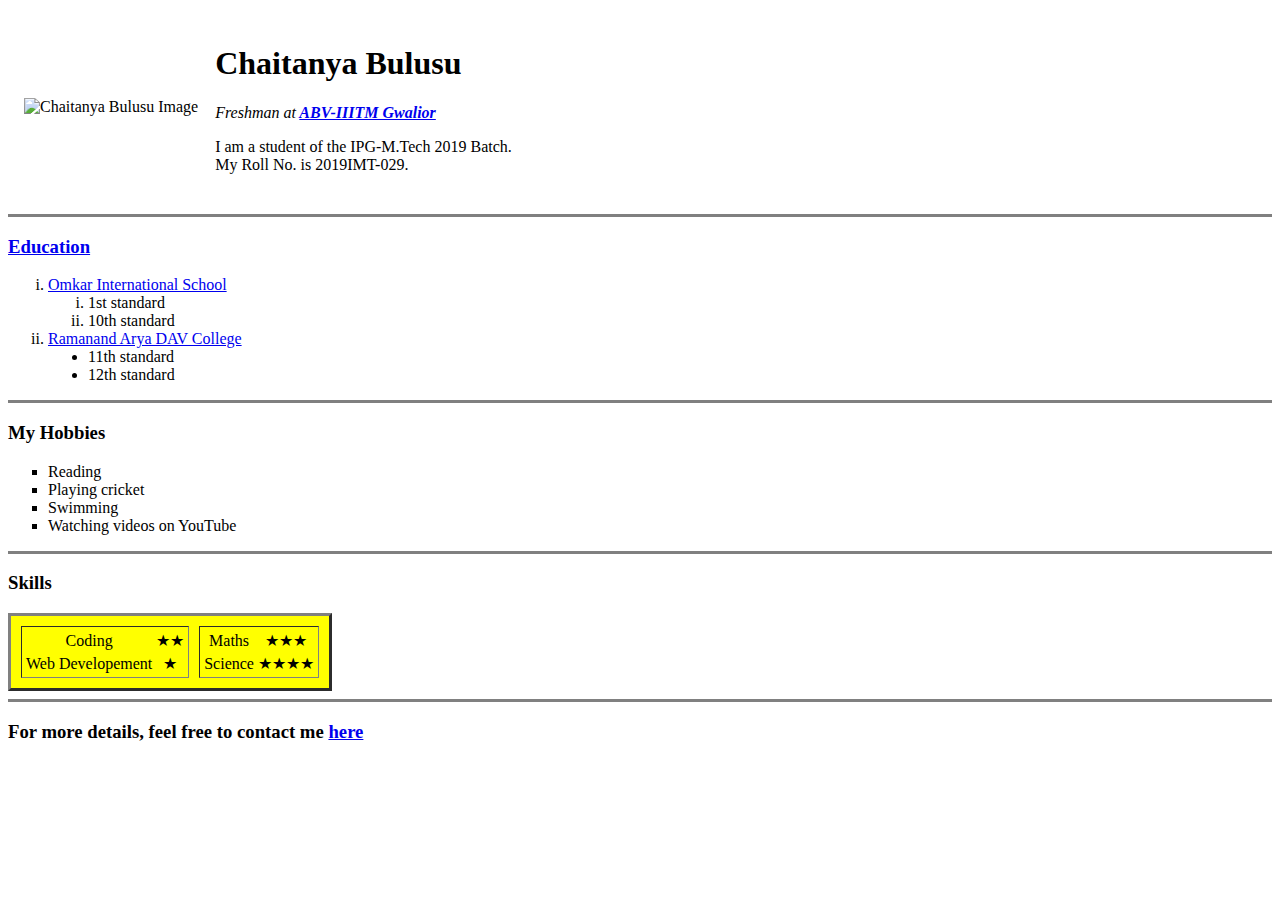
==== index.html @ 9bb605d9 "Created the first version of my personal website" ====
<!DOCTYPE html>
<html lang="en" dir="ltr">

<head>
  <meta charset="utf-8">
  <title>CHAITANYA</title>
</head>

<body>

  <table cellspacing="15">
    <tr>
      <td><img src="C:\Users\Chaitanya\Pictures\Camera Roll\Chaitanya-1.jpg" height="250" width="250" alt="Chaitanya Bulusu Image"></td>
      <td>
        <h1>Chaitanya Bulusu</h1>
        <p>
          <em>Freshman at<strong> <a href="https://www.iiitm.ac.in/index.php/en/">ABV-IIITM Gwalior</a></strong></em>
        </p>
        <p>
          I am a student of the IPG-M.Tech 2019 Batch.<br />My Roll No. is 2019IMT-029.
        </p>
      </td>
    </tr>
  </table>



  <hr size="3" noshade>
  <h3><a href="tables.html">Education</a></h3>
  <ol type="i">
    <li><a href="https://www.youtube.com/watch?v=Hh9xpsPqqZ4">Omkar International School</a>
      <ol type="i">
        <li>1st standard </li>
        <li>10th standard</li>
      </ol>
    </li>
    <li><a href="https://images.static-collegedunia.com/public/college_data/images/appImage/56966_Untitled.1png.png">Ramanand Arya DAV College</a>
      <ul type="disc">
        <li>11th standard</li>
        <li>12th standard</li>
      </ul>
    </li>
  </ol>
<hr size="3" noshade>

  <h3>My Hobbies</h3>
  <!-- <ol type="i" start="5">
    <li>Reading</li>
    <li>Playing Cricket</li>
    <li value="10">Swimming</li>
    <li>Watching videos on YouTube</li>
    <li>Chit-chatting</li>
  </ol> -->
  <ul type="square">
    <li>Reading</li>
    <li>Playing cricket</li>
    <li>Swimming</li>
    <li>Watching videos on YouTube</li>
  </ul>

 <hr size="3" noshade>
  <h3>Skills</h3>
  <table cellspacing="10" border="3" bgcolor="yellow">
    <tr >
      <td>
        <table>
          <tr align="center">
            <td>Coding</td>
            <td>&#9733;&#9733;</td>
          </tr>
          <tr align="center">
            <td>Web Developement</td>
            <td>&#9733;</td>
          </tr>
        </table>
      </td>
      <td>
        <table>
          <tr align="center">
            <td>Maths</td>
            <td>&#9733;&#9733;&#9733;</td>
          </tr>
          <tr align="center">
            <td>Science</td>
            <td>&#9733;&#9733;&#9733;&#9733;</td>
          </tr>
        </table>
      </td>
    </tr>
  </table>

<hr size="3" noshade>
  <h3>For more details, feel free to contact me <a href="contact.html">here</a></h3>
</body>

</html>
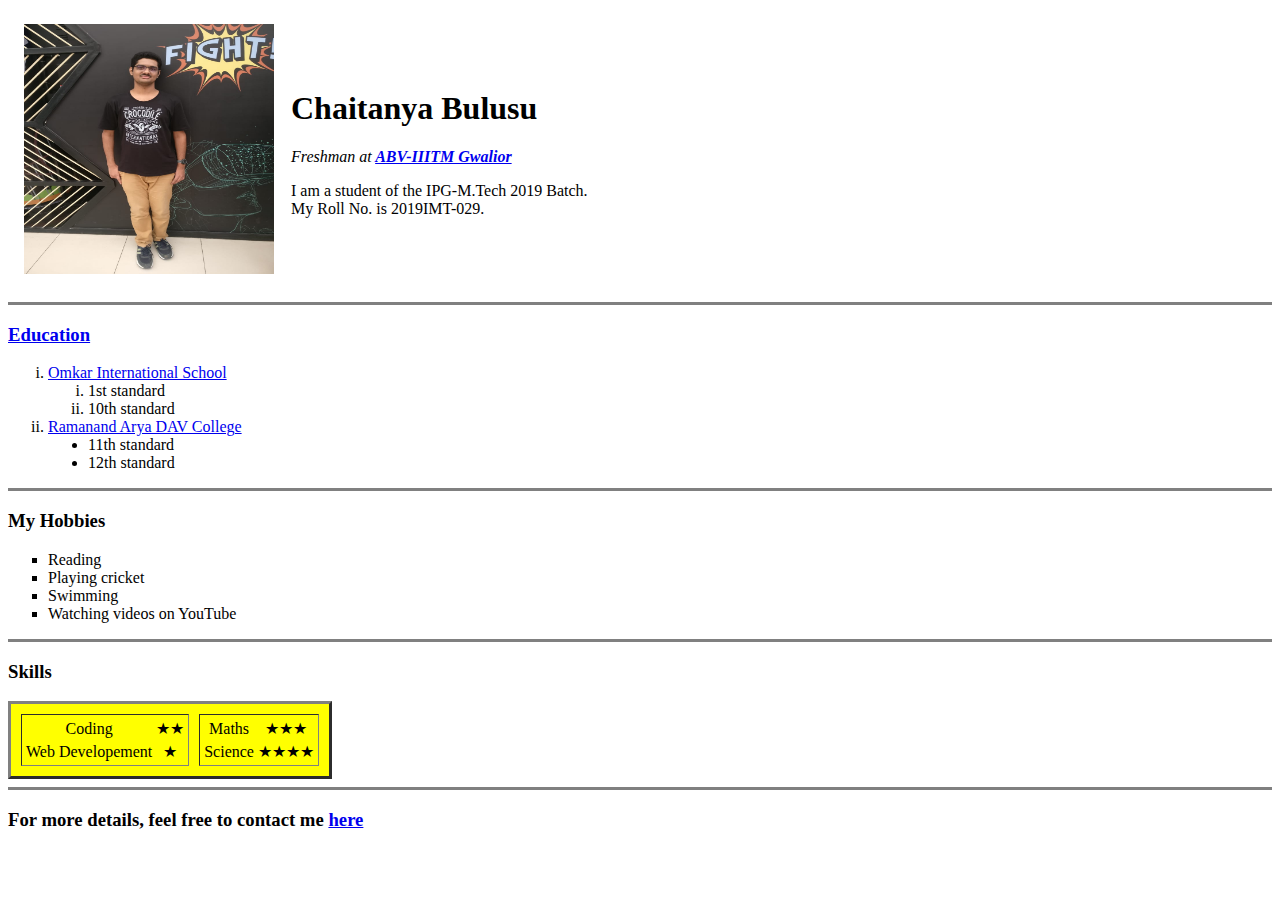
==== commit c0917afe: "Added one line" ====
--- a/index.html
+++ b/index.html
@@ -10,7 +10,7 @@
 
   <table cellspacing="15">
     <tr>
-      <td><img src="C:\Users\Chaitanya\Pictures\Camera Roll\Chaitanya-1.jpg" height="250" width="250" alt="Chaitanya Bulusu Image"></td>
+      <td><img src="Chaitanya.jpg" height="250" width="250" alt="Chaitanya Bulusu Image"></td>
       <td>
         <h1>Chaitanya Bulusu</h1>
         <p>
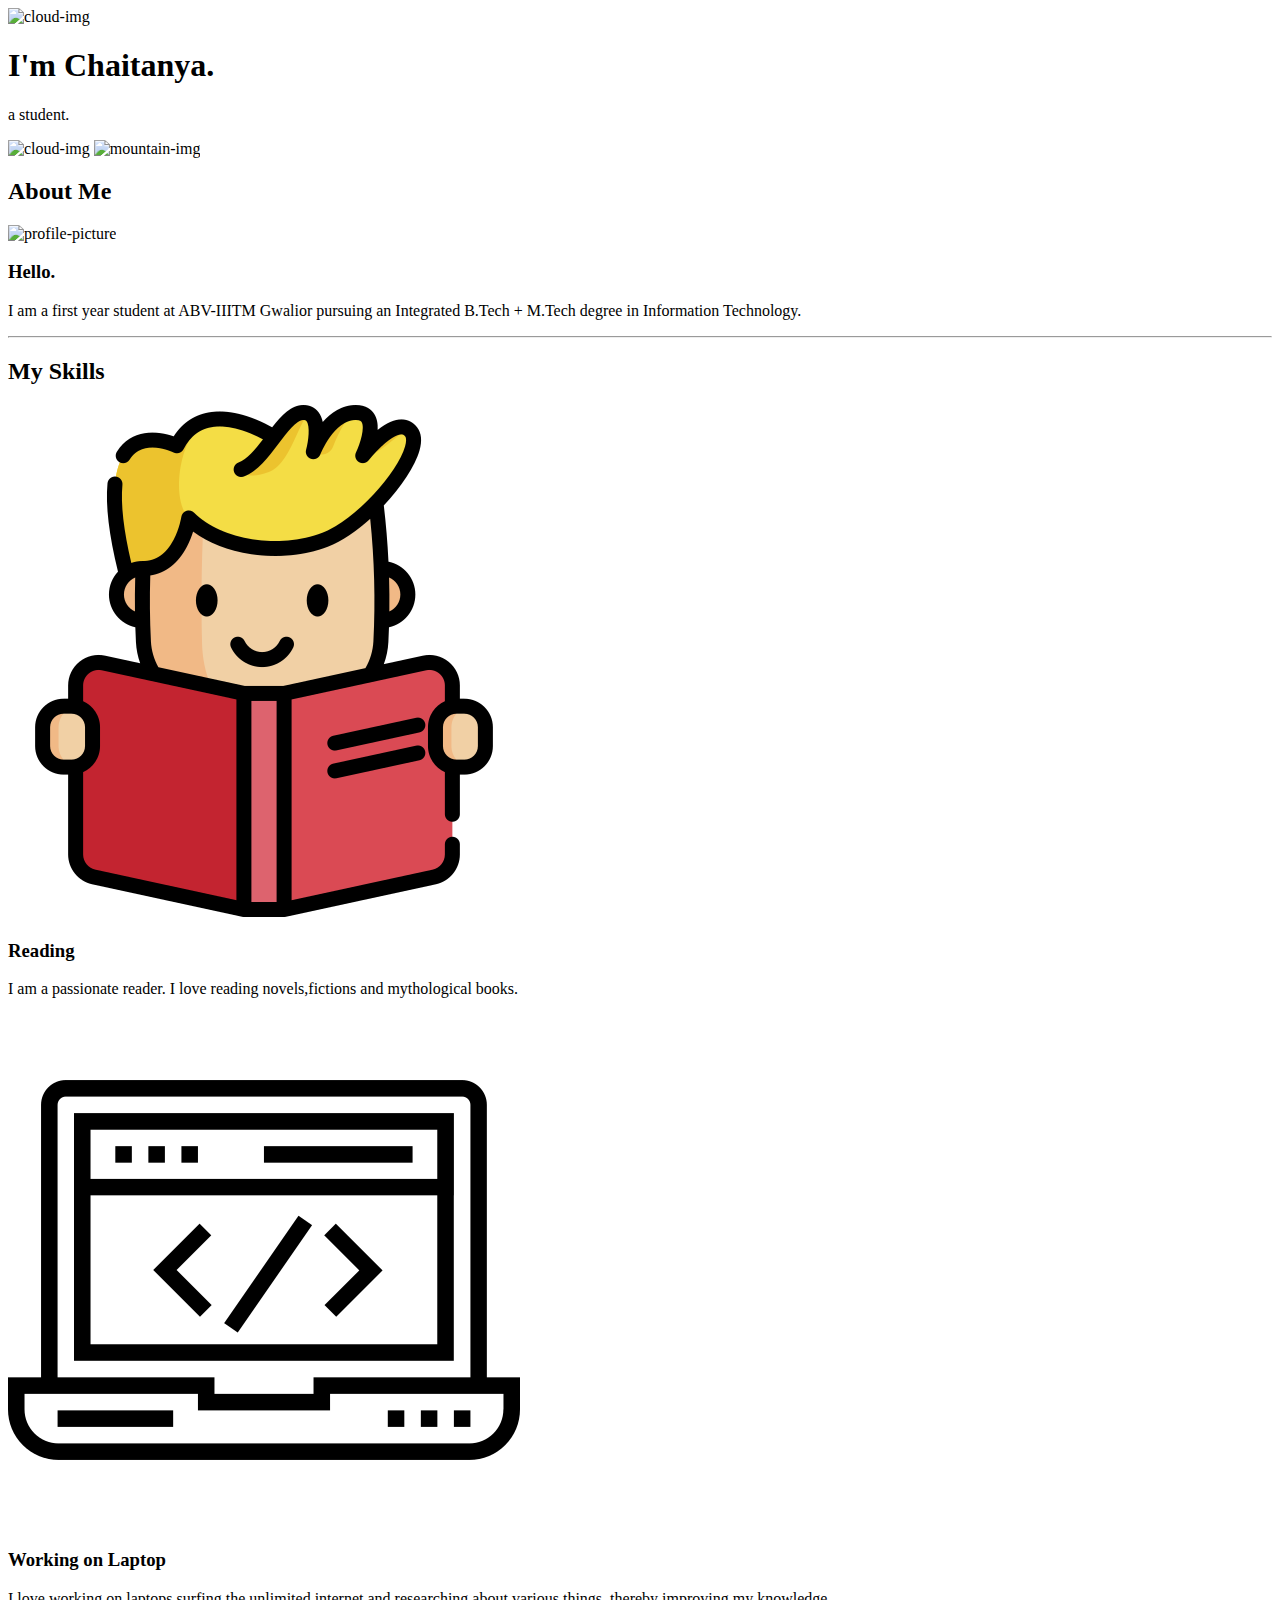
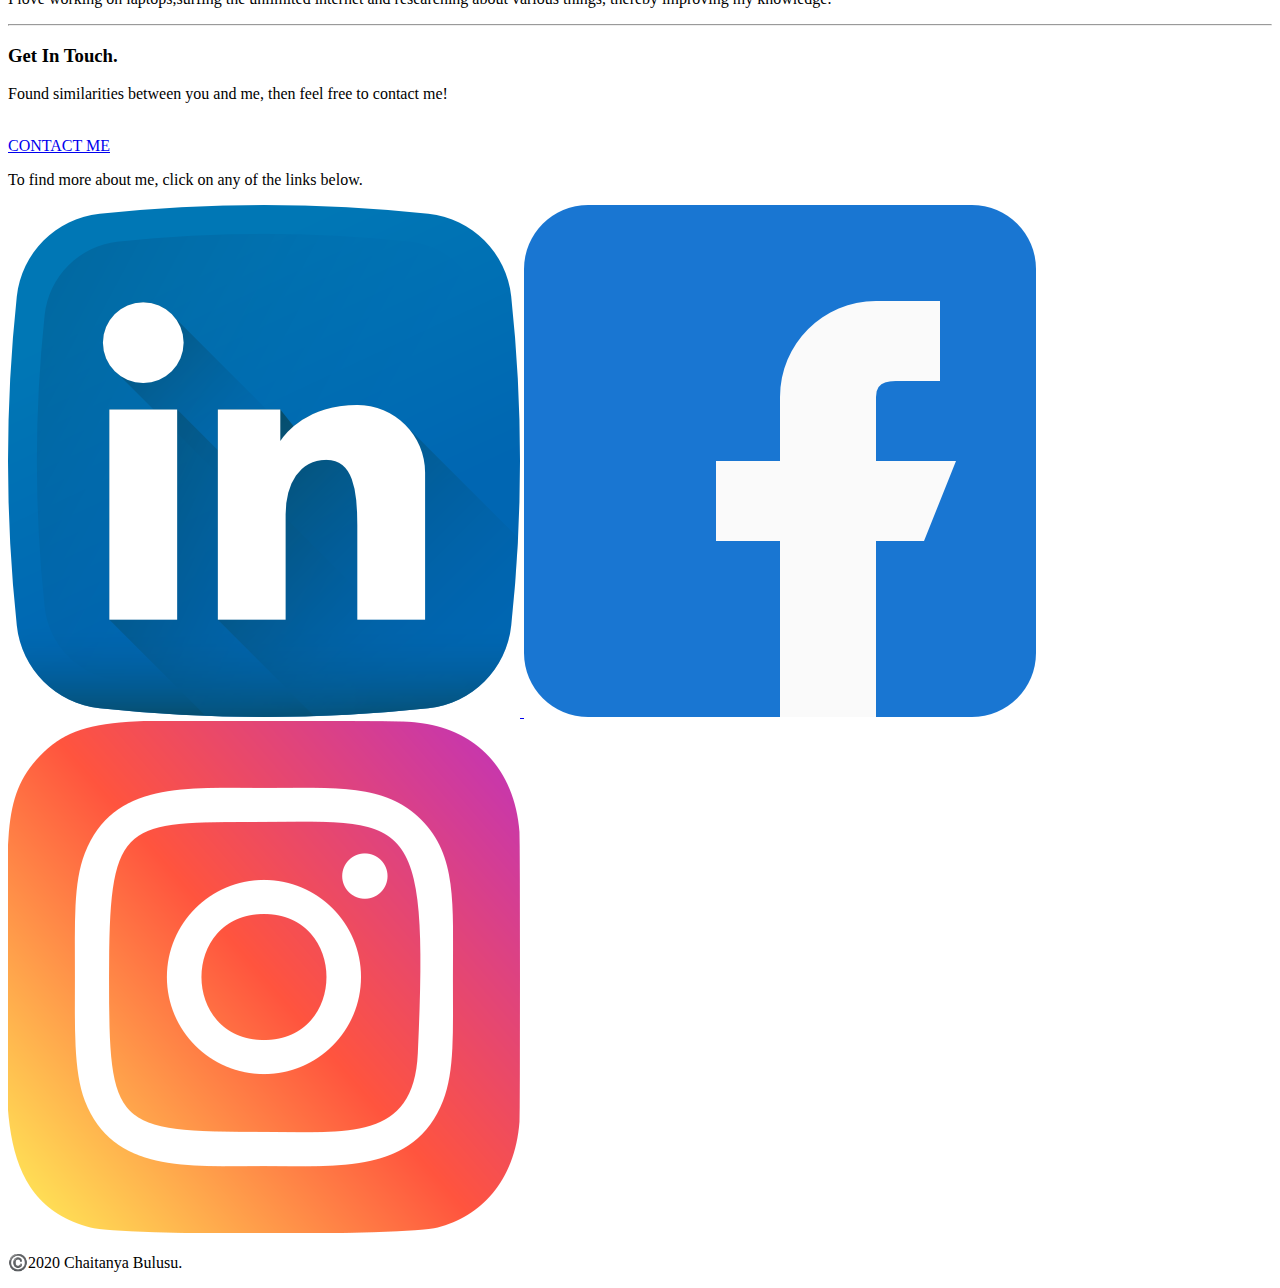
==== commit d341919b: "Added files via upload" ====
--- a/index.html
+++ b/index.html
@@ -3,94 +3,66 @@
 
 <head>
   <meta charset="utf-8">
-  <title>CHAITANYA</title>
+  <title>Chaitanya Bulusu</title>
+  <link rel="stylesheet" href="CSS/styles.css">
+  <link rel="icon" href="favicon.ico">
+  <link href="https://fonts.googleapis.com/css?family=Baloo+Chettan+2|Raleway|Roboto|Sacramento&display=swap" rel="stylesheet">
+
 </head>
 
 <body>
+  <div class="top-container">
+    <img class="top-cloud" src="http://seanhalpin.io/assets/img/ui/cloud.svg" alt="cloud-img">
+    <h1>I'm Chaitanya.</h1>
+    <p>a student.</p>
+    <img class="bottom-cloud" src="http://seanhalpin.io/assets/img/ui/cloud.svg" alt="cloud-img">
+    <img class="mountain" src="http://seanhalpin.io/assets/img/content/home/masthead/land.svg" alt="mountain-img">
+  </div>
 
-  <table cellspacing="15">
-    <tr>
-      <td><img src="Chaitanya.jpg" height="250" width="250" alt="Chaitanya Bulusu Image"></td>
-      <td>
-        <h1>Chaitanya Bulusu</h1>
-        <p>
-          <em>Freshman at<strong> <a href="https://www.iiitm.ac.in/index.php/en/">ABV-IIITM Gwalior</a></strong></em>
-        </p>
-        <p>
-          I am a student of the IPG-M.Tech 2019 Batch.<br />My Roll No. is 2019IMT-029.
-        </p>
-      </td>
-    </tr>
-  </table>
+  <div class="middle-container">
+    <div class="profile">
+      <h2>About Me</h2>
+      <img class="propic" src="C:\Users\Chaitanya\Desktop\Web Development\HTML - Personal Site\Chaitanya.jpg" alt="profile-picture">
+      <h3>Hello.</h3>
+      <p>I am a first year student at ABV-IIITM Gwalior pursuing an Integrated B.Tech + M.Tech degree in Information Technology.</p>
+    </div>
 
+    <hr>
 
+    <div class="skills">
+      <h2>My Skills</h2>
+      <div class="skill-row">
+        <img class="reading" src="book.png" alt="reading-picture">
+        <h3>Reading</h3>
+        <p>I am a passionate reader. I love reading novels,fictions and mythological books.</p>
+      </div>
 
-  <hr size="3" noshade>
-  <h3><a href="tables.html">Education</a></h3>
-  <ol type="i">
-    <li><a href="https://www.youtube.com/watch?v=Hh9xpsPqqZ4">Omkar International School</a>
-      <ol type="i">
-        <li>1st standard </li>
-        <li>10th standard</li>
-      </ol>
-    </li>
-    <li><a href="https://images.static-collegedunia.com/public/college_data/images/appImage/56966_Untitled.1png.png">Ramanand Arya DAV College</a>
-      <ul type="disc">
-        <li>11th standard</li>
-        <li>12th standard</li>
-      </ul>
-    </li>
-  </ol>
-<hr size="3" noshade>
+       <div class="skill-row">
+        <img class="laptop" src="code.png" alt="laptop-picture">
+        <h3>Working on Laptop</h3>
+        <p>I love working on laptops,surfing the unlimited internet and researching about various things, thereby improving my knowledge.</p>
+      </div>
 
-  <h3>My Hobbies</h3>
-  <!-- <ol type="i" start="5">
-    <li>Reading</li>
-    <li>Playing Cricket</li>
-    <li value="10">Swimming</li>
-    <li>Watching videos on YouTube</li>
-    <li>Chit-chatting</li>
-  </ol> -->
-  <ul type="square">
-    <li>Reading</li>
-    <li>Playing cricket</li>
-    <li>Swimming</li>
-    <li>Watching videos on YouTube</li>
-  </ul>
+   </div>
 
- <hr size="3" noshade>
-  <h3>Skills</h3>
-  <table cellspacing="10" border="3" bgcolor="yellow">
-    <tr >
-      <td>
-        <table>
-          <tr align="center">
-            <td>Coding</td>
-            <td>&#9733;&#9733;</td>
-          </tr>
-          <tr align="center">
-            <td>Web Developement</td>
-            <td>&#9733;</td>
-          </tr>
-        </table>
-      </td>
-      <td>
-        <table>
-          <tr align="center">
-            <td>Maths</td>
-            <td>&#9733;&#9733;&#9733;</td>
-          </tr>
-          <tr align="center">
-            <td>Science</td>
-            <td>&#9733;&#9733;&#9733;&#9733;</td>
-          </tr>
-        </table>
-      </td>
-    </tr>
-  </table>
+    <hr class="bottom-hr">
 
-<hr size="3" noshade>
-  <h3>For more details, feel free to contact me <a href="contact.html">here</a></h3>
+    <div class="contact-me">
+      <h3 class="gito">Get In Touch.</h3>
+      <p>Found similarities between you and me, then feel free to contact me!</p>
+      <br>
+      <a class="button" href="C:\Users\Chaitanya\Desktop\Web Development\HTML - Personal Site\contact.html">CONTACT ME</a>
+    </div>
+  </div>
+
+  <div class="bottom-container">
+    <p>To find more about me, click on any of the links below.</p>
+    <a class="icons-link" href="https://www.linkedin.com/in/chaitanya-bulusu-84a427130/"> <img class="icons" src="linkedin.png" alt="linkedin-img"> </a>
+    <a class="icons-link" href="https://www.facebook.com/profile.php?id=100008391109263"> <img class="icons" src="facebook.png" alt="facebook-img"> </a>
+    <a class="icons-link" href="https://www.instagram.com/__c_k_b__/?hl=en"> <img class="icons" src="instagram.png" alt="instagram-img"> </a>
+    <br>
+    <p class="copyright">©️2020 Chaitanya Bulusu.</p>
+  </div>
 </body>
 
 </html>
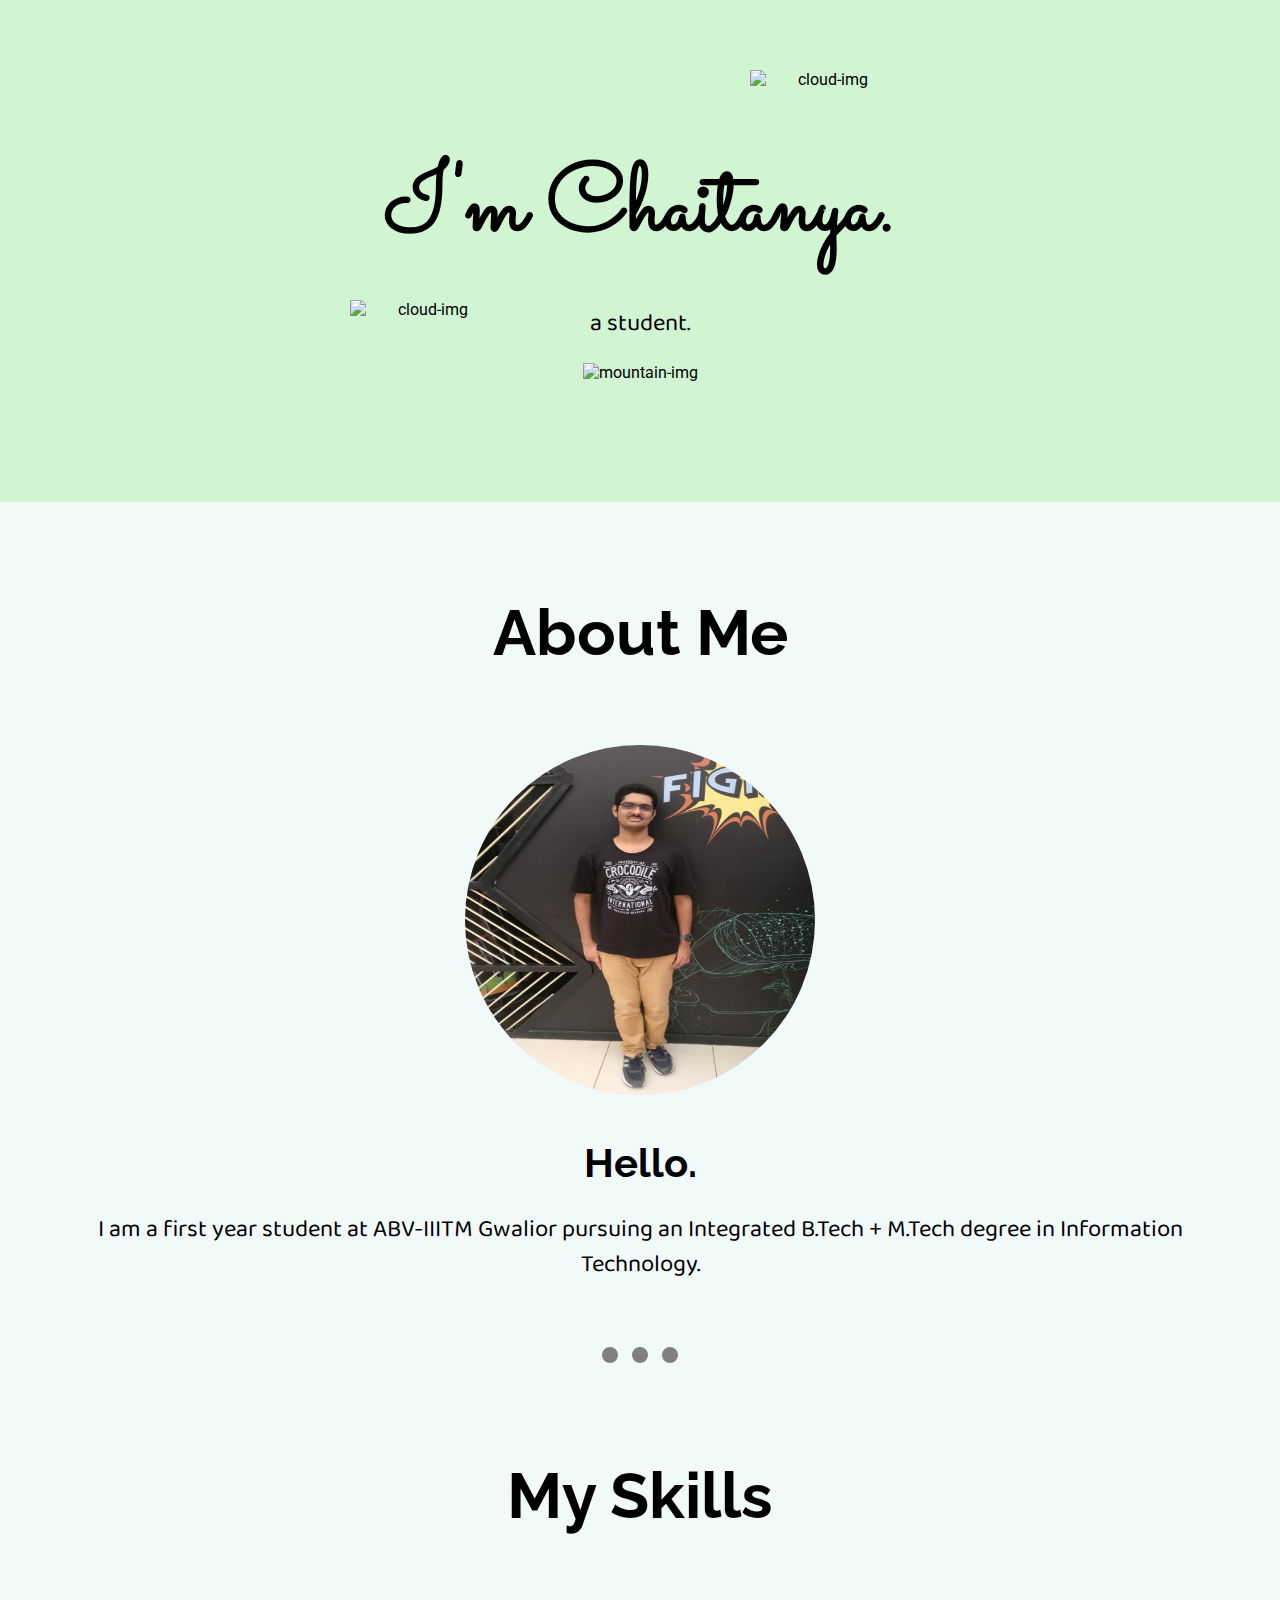
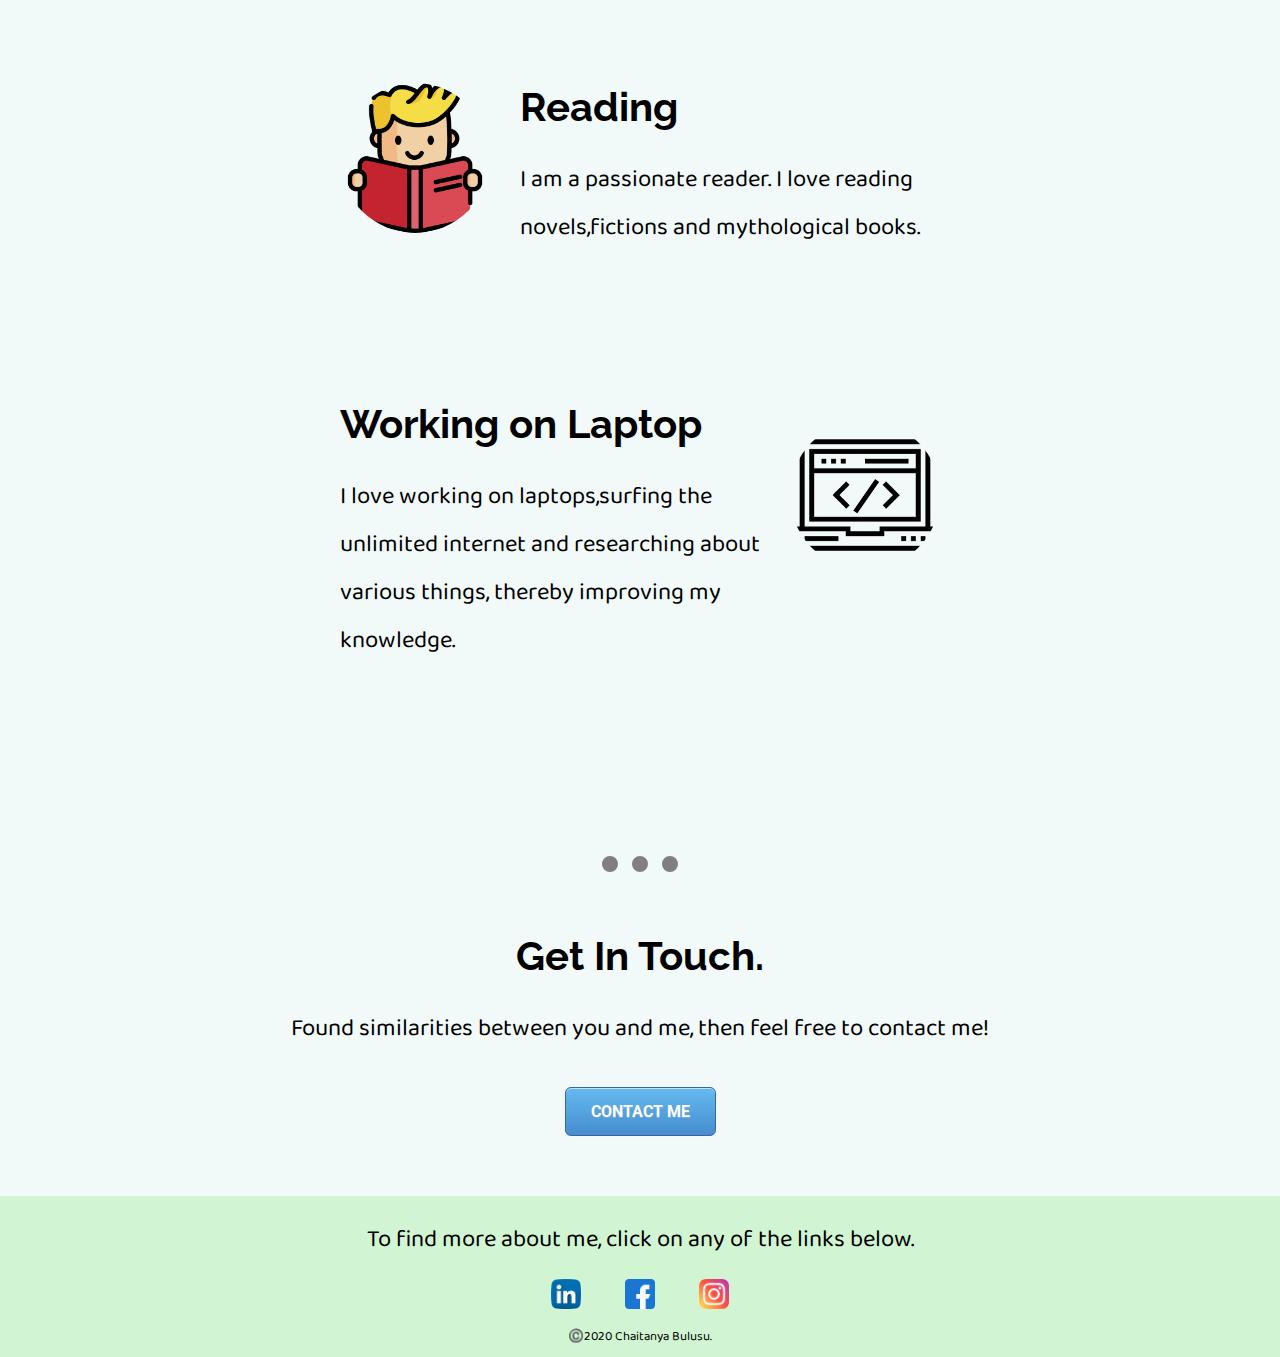
==== commit 1f630548: "Updated index.html" ====
--- a/index.html
+++ b/index.html
@@ -4,7 +4,7 @@
 <head>
   <meta charset="utf-8">
   <title>Chaitanya Bulusu</title>
-  <link rel="stylesheet" href="CSS/styles.css">
+  <link rel="stylesheet" href="styles.css">
   <link rel="icon" href="favicon.ico">
   <link href="https://fonts.googleapis.com/css?family=Baloo+Chettan+2|Raleway|Roboto|Sacramento&display=swap" rel="stylesheet">
 
@@ -22,7 +22,7 @@
   <div class="middle-container">
     <div class="profile">
       <h2>About Me</h2>
-      <img class="propic" src="C:\Users\Chaitanya\Desktop\Web Development\HTML - Personal Site\Chaitanya.jpg" alt="profile-picture">
+      <img class="propic" src="Chaitanya.jpg" alt="profile-picture">
       <h3>Hello.</h3>
       <p>I am a first year student at ABV-IIITM Gwalior pursuing an Integrated B.Tech + M.Tech degree in Information Technology.</p>
     </div>
@@ -51,7 +51,7 @@
       <h3 class="gito">Get In Touch.</h3>
       <p>Found similarities between you and me, then feel free to contact me!</p>
       <br>
-      <a class="button" href="C:\Users\Chaitanya\Desktop\Web Development\HTML - Personal Site\contact.html">CONTACT ME</a>
+      <a class="button" href="contact.html">CONTACT ME</a>
     </div>
   </div>
 
--- a/styles.css
+++ b/styles.css
@@ -0,0 +1,156 @@
+
+body {
+  margin: 0;
+  text-align: center;
+  font-family: 'Roboto', sans-serif;
+  background-color : #d1f5d3;
+}
+
+.top-container{
+  position: relative;
+  padding: 120px;
+}
+
+.top-cloud {
+  height: 45px;
+  width: 150px;
+  position: absolute;
+  right: 380px;
+  top: 70px;
+}
+
+.bottom-cloud {
+  height: 45px;
+  width: 150px;
+  position: absolute;
+  left: 350px;
+  top: 300px;
+}
+
+.mountain {
+  height: 300px;
+  width: 800px;
+}
+
+
+h1 {
+  font-family: 'Sacramento', cursive;
+  font-size: 6em;
+  margin: 20px;
+}
+
+h2 {
+  font-family: 'Raleway', sans-serif;
+  font-size: 4em;
+  margin-bottom: 75px;
+}
+
+h3 {
+  font-family: 'Raleway', sans-serif;
+  font-size: 2.5em;
+  margin-bottom: 20px;
+}
+p {
+  font-family: 'Baloo Chettan 2', cursive;
+  font-size: 1.5em;
+}
+.propic{
+  border-radius: 100%;
+  height: 350px;
+  width: 350px;
+}
+
+
+.profile {
+  padding: 40px;
+}
+
+.skills {
+  padding: 40px;
+}
+
+.middle-container {
+  background-color: #f1f9f9;
+  padding-bottom: 60px;
+}
+
+.gito {
+  margin: 30px;
+}
+
+hr {
+color: grey;
+font-size: 5px;
+border-style: dotted none none none;
+border-width: 16px;
+width: 6%;
+}
+
+.bottom-hr {
+  margin-bottom: 60px;
+}
+
+.icons {
+  border-radius: 0;
+  height: 30px;
+  width: 30px;
+  margin: 0 auto;
+}
+
+.icons-link {
+  display: inline-block;
+  margin: 0 20px;
+}
+
+.copyright {
+  font-size: 0.8em;
+}
+
+.skill-row {
+  width: 50%;
+  margin: 150px auto;
+  text-align: left;
+}
+
+
+.reading {
+  border-radius: 100%;
+  width: 25%;
+  margin: 0 30px 50px 0;
+  float: left;
+}
+.laptop {
+  border-radius: 100%;
+  width: 25%;
+  margin: 20px 0 50px 30px;
+  float: right;
+}
+
+.skills p {
+  line-height: 2;
+}
+
+.button {
+	box-shadow:inset 0px 1px 0px 0px #bee2f9;
+	background:linear-gradient(to bottom, #63b8ee 5%, #468ccf 100%);
+	background-color:#79bac1;
+	border-radius:6px;
+	border:1px solid #3866a3;
+	display:inline-block;
+	cursor:pointer;
+	color: #fffdf9;
+	font-family: 'Roboto', sans-serif;
+	font-size:16px;
+	font-weight:bold;
+	padding:14px 25px;
+	text-decoration:none;
+	text-shadow:0px 1px 0px #7cacde;
+}
+.button:hover {
+	background:linear-gradient(to bottom, #468ccf 5%, #63b8ee 100%);
+	background-color:#468ccf;
+}
+.button:active {
+	position:relative;
+	top:1px;
+}
